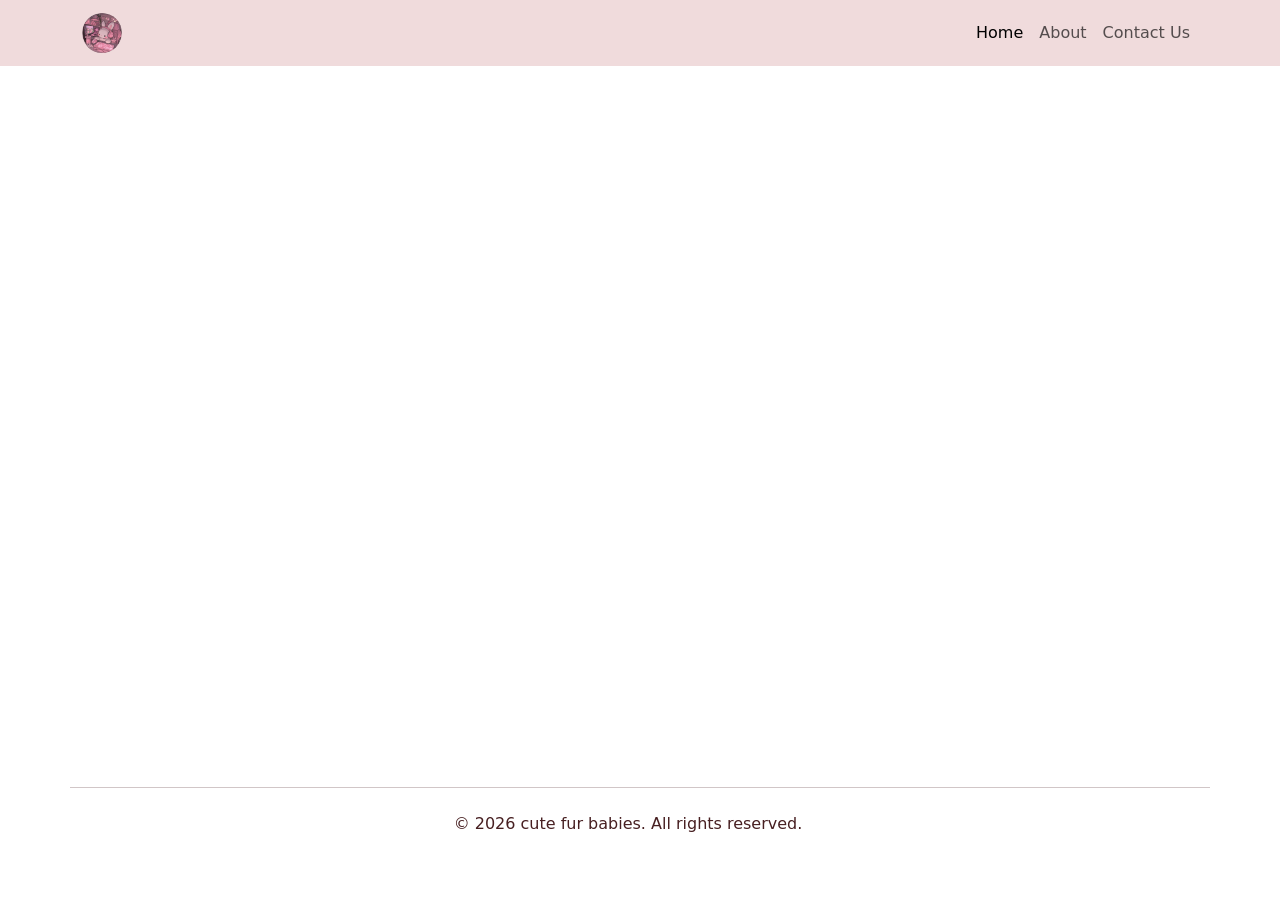
==== home.html @ cf0ba3bb "feat: home page and styles" ====
<!doctype html>
<html lang="en">
  <head>
    <meta charset="UTF-8" />
    <meta name="viewport" content="width=device-width, initial-scale=1" />
    <title>Funny Furs</title>
    <link
      href="https://cdn.jsdelivr.net/npm/bootstrap@5.3.3/dist/css/bootstrap.min.css"
      rel="stylesheet"
    />
    <link href="style.css" rel="stylesheet" />
    <script src="the-apps-brain.js" defer></script>
  </head>
  <body class="d-flex flex-column min-vh-100">
    <nav class="navbar navbar-expand-md navbar-background">
      <div class="container">
        <a class="navbar-brand" href="#">
          <img
            src="image/profile-1.jpg"
            alt="Logo"
            width="40"
            height="40"
            class="rounded-circle"
          />
        </a>

        <button
          class="navbar-toggler"
          type="button"
          data-bs-toggle="collapse"
          data-bs-target="#navMenu"
          aria-controls="navMenu"
          aria-expanded="false"
          aria-label="Toggle navigation"
        >
          <span class="navbar-toggler-icon"></span>
        </button>

        <div class="collapse navbar-collapse" id="navMenu">
          <ul class="navbar-nav ms-auto">
            <li class="nav-item">
              <a class="nav-link active" href="#">Home</a>
            </li>
            <li class="nav-item"><a class="nav-link" href="#">About</a></li>
            <li class="nav-item">
              <a class="nav-link" href="#">Contact Us</a>
            </li>
          </ul>
        </div>
      </div>
    </nav>

    <main class="container py-2">
      <div class="container">
        <div class="row gap-4" id="card-details">
        </div>
      </div>
    </main>
    <footer class="footer mt-auto bg-transparent">
      <div class="container">
        <div class="row">
        <hr class="mb-4" />
        <div class="row">
          <div class="col-md-12 text-center">
            <p>&copy; 2026 cute fur babies. All rights reserved.</p>
          </div>
        </div>
      </div>
    </footer>

    <script src="https://cdn.jsdelivr.net/npm/bootstrap@5.3.3/dist/js/bootstrap.bundle.min.js"></script>
  </body>
</html>
---- style.css ----
body {
  min-height: 100dvh;
  color: #471f21 !important;
}

.card {
  width: 22rem;
  background: #f0dbdc;
  box-shadow: 0 0 1em #6b2e31a2;
}

.card-img {
  height: 180px;
  object-fit: cover;
}
body {
  min-height: 100dvh;
  color: #471f21 !important;
}

.card {
  width: 22rem;
  background: #f0dbdc;
  box-shadow: 0 0 1em #6b2e31a2;
}

.card-img {
  height: 180px;
  object-fit: cover;
}

.button-light {
  background: #8f3d41;
  color: #f7edee;
}

.button-light:hover {
  background: #6b2e31;
  color: #f7edee;
}
.navbar-background {
  background: #f0dbdc;
  position: sticky;
  top: 0;
  z-index: 1000;
}

footer {
  background-color: #343a40;
  padding: 3rem 0;
}

.social-icons a {
  font-size: 1.25rem;
  color: #471f21;
}
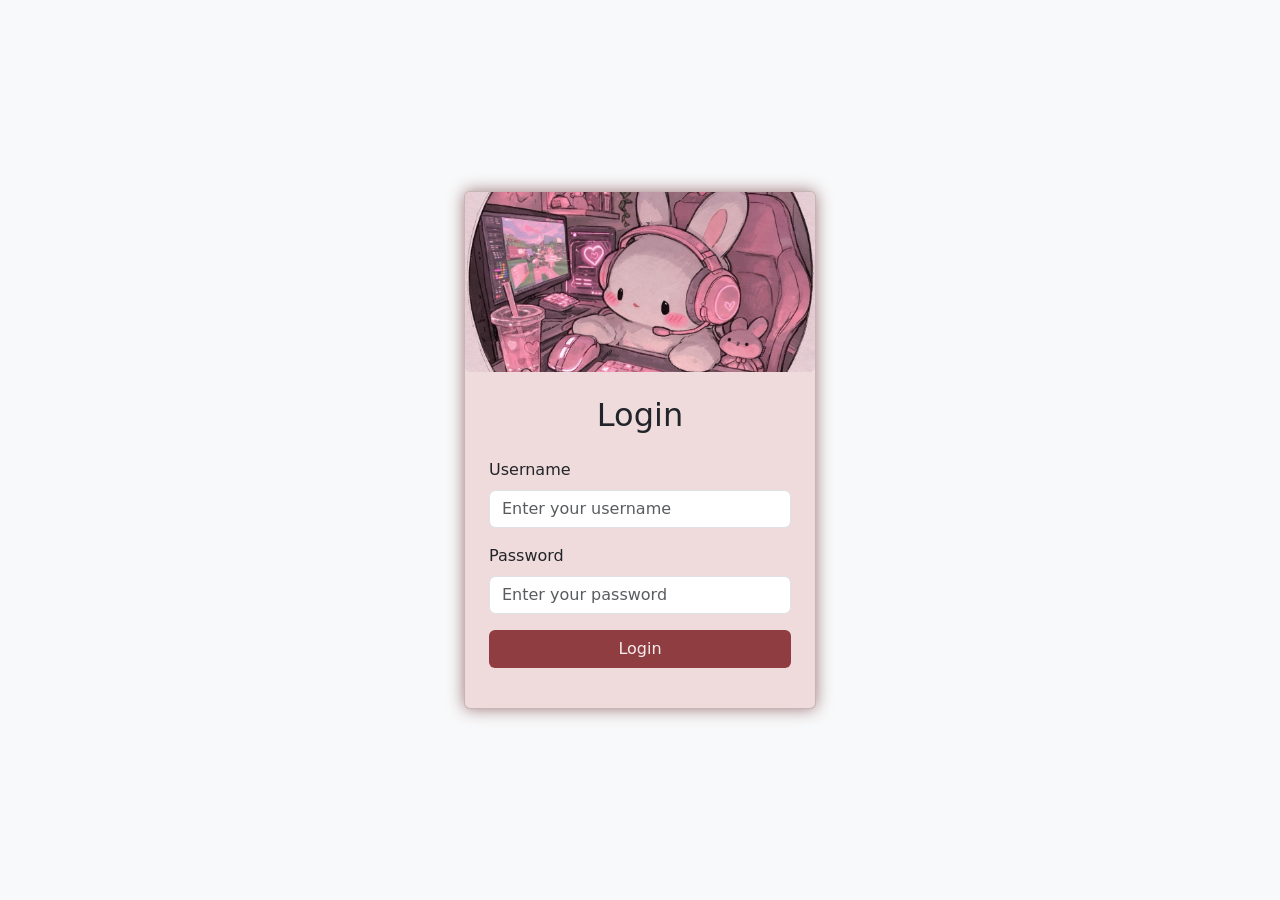
==== commit f5e6e72d: "fix: updated remove ability to manually navigate to page" ====
--- a/home.html
+++ b/home.html
@@ -9,6 +9,12 @@
       rel="stylesheet"
     />
     <link href="style.css" rel="stylesheet" />
+    <script>
+      // Send anyone who hasn't logged in back to the login page
+      if (sessionStorage.getItem("loggedIn") !== "true") {
+        window.location.replace("login.html");
+      }
+    </script>
     <script src="the-apps-brain.js" defer></script>
   </head>
   <body class="d-flex flex-column min-vh-100">
